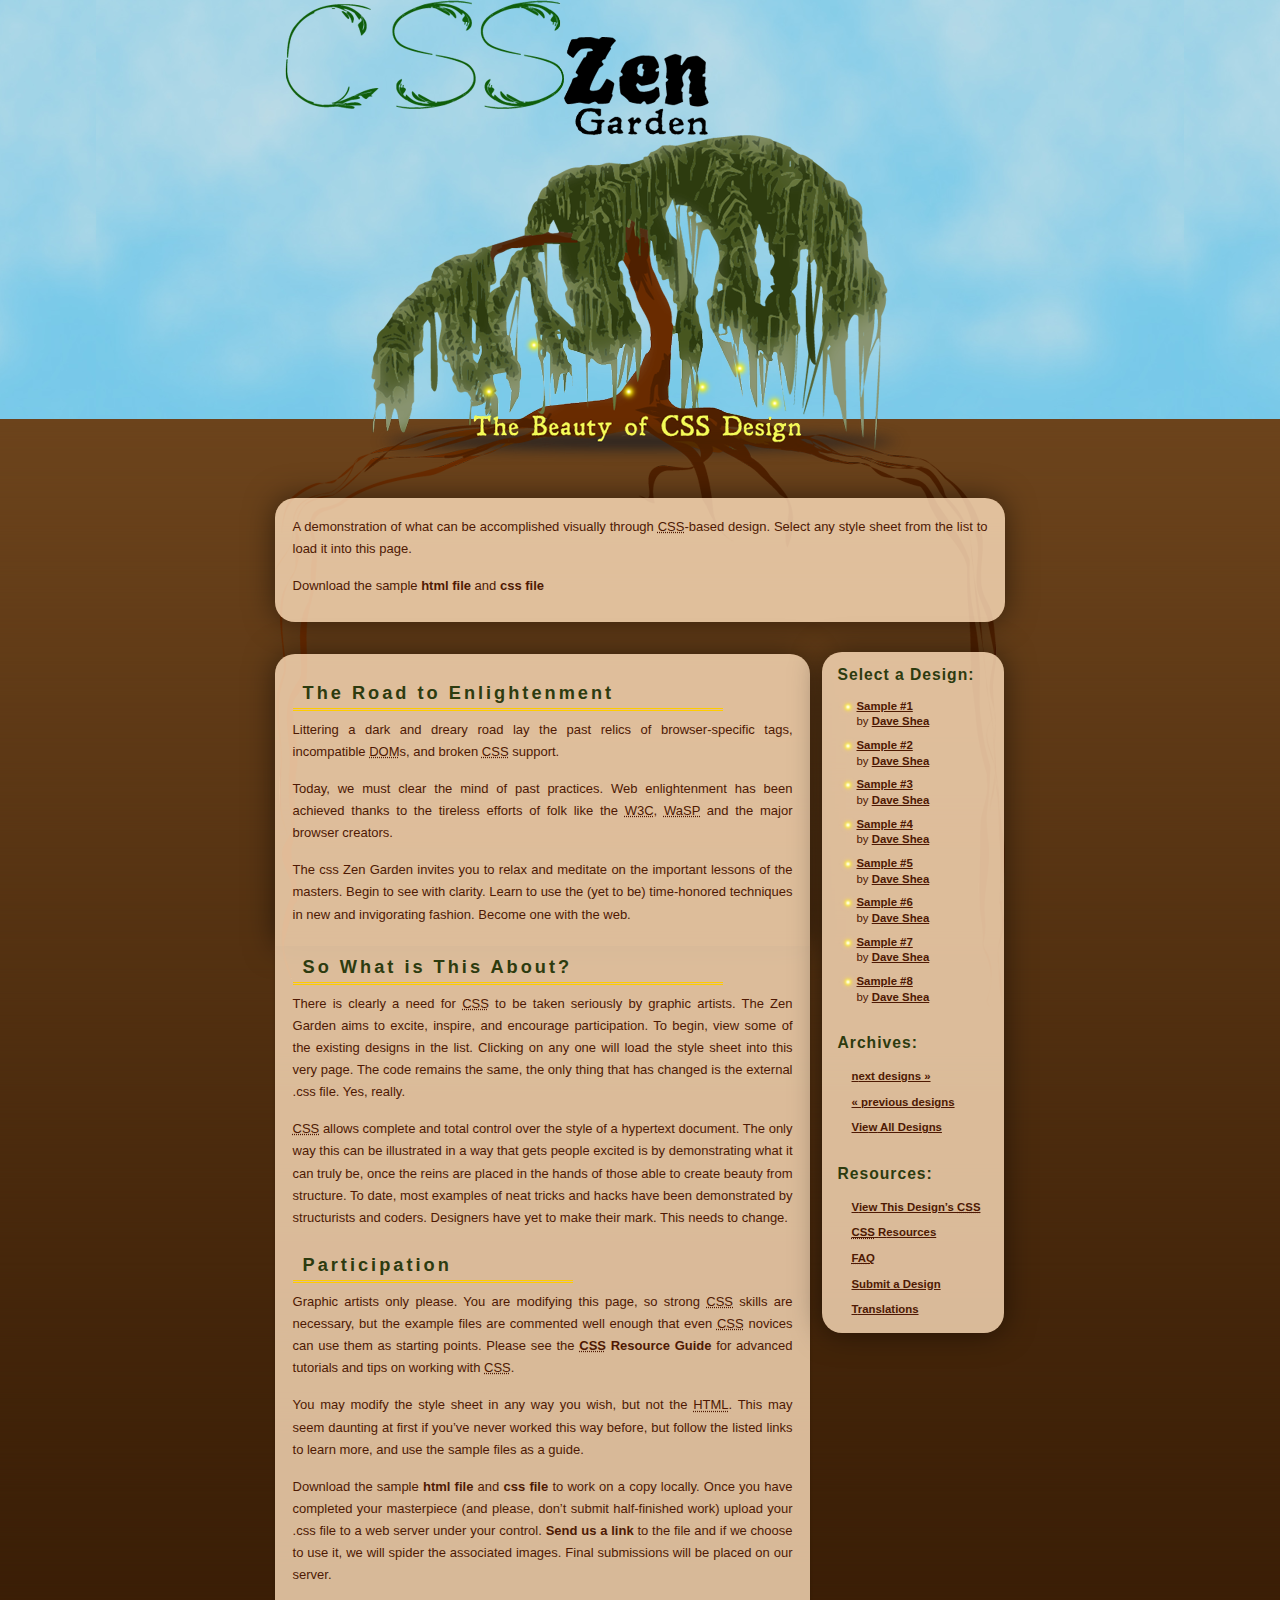
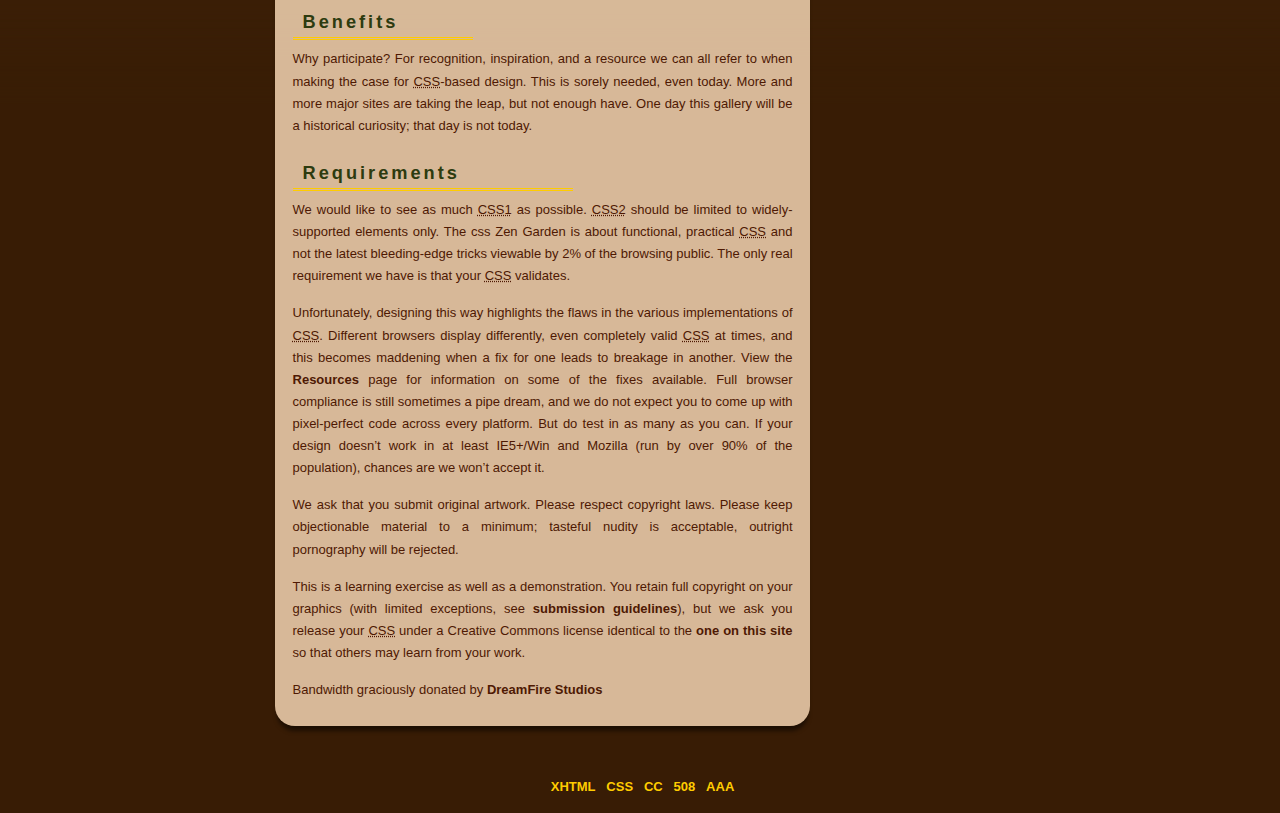
==== zengarden-sample.html @ 26fdbdee "all files" ====
<!DOCTYPE html PUBLIC "-//W3C//DTD XHTML 1.0 Strict//EN"
  "http://www.w3.org/TR/xhtml1/DTD/xhtml1-strict.dtd">
<html xmlns="http://www.w3.org/1999/xhtml" xml:lang="en" >
<head>
	<meta http-equiv="content-type" content="text/html; charset=iso-8859-1" />
	<meta name="author" content="Dave Shea" />
	<meta name="keywords" content="design, css, cascading, style, sheets, xhtml, graphic design, w3c, web standards, visual, display" />
	<meta name="description" content="A demonstration of what can be accomplished visually through CSS-based design." />
	<meta name="robots" content="all" />

	<title>css Zen Garden: The Beauty in CSS Design</title>
 <!-- RWD scl -->
 <!--disable iPhone initial scale -->
 <meta name="viewport" content="width=device-width; initial-scale=1.0" />   
	<!-- to correct the unsightly Flash of Unstyled Content. http://www.bluerobot.com/web/css/fouc.asp -->
	<script type="text/javascript"></script>

 
 	<style type="text/css" media="all">
		@import "css/zengarden-sample.css";
	</style>
	
</head>

<!--


	This xhtml document is marked up to provide the designer with the maximum possible flexibility.
	There are more classes and extraneous tags than needed, and in a real world situation, it's more
	likely that it would be much leaner.
	
	However, I think we can all agree that even given that, we're still better off than if this had been
	built with tables.


-->

<body onload="window.defaultStatus='css Zen Garden: The Beauty in CSS Design';" id="css-zen-garden">
<div id="container">
  <div id="intro">
    <div id="pageHeader">
      <h1><span>Css Zen Garden</span></h1>
		<h2><span>The Beauty of <acronym title="Cascading Style Sheets">CSS</acronym> Design</span></h2>
		</div>

		<div id="quickSummary">
			<p class="p1"><span>A demonstration of what can be accomplished visually through <acronym title="Cascading Style Sheets">CSS</acronym>-based design. Select any style sheet from the list to load it into this page.</span></p>
			<p class="p2"><span>Download the sample <a href="zengarden-sample.html" title="This page's source HTML code, not to be modified.">html file</a> and <a href="zengarden-sample.css" title="This page's sample CSS, the file you may modify.">css file</a></span></p>
		</div>

		<div id="preamble">
			<h3><span>The Road to Enlightenment</span></h3>
			<p class="p1"><span>Littering a dark and dreary road lay the past relics of browser-specific tags, incompatible <acronym title="Document Object Model">DOM</acronym>s, and broken <acronym title="Cascading Style Sheets">CSS</acronym> support.</span></p>
			<p class="p2"><span>Today, we must clear the mind of past practices. Web enlightenment has been achieved thanks to the tireless efforts of folk like the <acronym title="World Wide Web Consortium">W3C</acronym>, <acronym title="Web Standards Project">WaSP</acronym> and the major browser creators.</span></p>
			<p class="p3"><span>The css Zen Garden invites you to relax and meditate on the important lessons of the masters. Begin to see with clarity. Learn to use the (yet to be) time-honored techniques in new and invigorating fashion. Become one with the web.</span></p>
		</div>
	</div>

	<div id="supportingText">
		<div id="explanation">
			<h3><span>So What is This About?</span></h3>
			<p class="p1"><span>There is clearly a need for <acronym title="Cascading Style Sheets">CSS</acronym> to be taken seriously by graphic artists. The Zen Garden aims to excite, inspire, and encourage participation. To begin, view some of the existing designs in the list. Clicking on any one will load the style sheet into this very page. The code remains the same, the only thing that has changed is the external .css file. Yes, really.</span></p>
			<p class="p2"><span><acronym title="Cascading Style Sheets">CSS</acronym> allows complete and total control over the style of a hypertext document. The only way this can be illustrated in a way that gets people excited is by demonstrating what it can truly be, once the reins are placed in the hands of those able to create beauty from structure. To date, most examples of neat tricks and hacks have been demonstrated by structurists and coders. Designers have yet to make their mark. This needs to change.</span></p>
		</div>

		<div id="participation">
			<h3><span>Participation</span></h3>
			<p class="p1"><span>Graphic artists only please. You are modifying this page, so strong <acronym title="Cascading Style Sheets">CSS</acronym> skills are necessary, but the example files are commented well enough that even <acronym title="Cascading Style Sheets">CSS</acronym> novices can use them as starting points. Please see the <a href="http://www.mezzoblue.com/zengarden/resources/" title="A listing of CSS-related resources"><acronym title="Cascading Style Sheets">CSS</acronym> Resource Guide</a> for advanced tutorials and tips on working with <acronym title="Cascading Style Sheets">CSS</acronym>.</span></p>
			<p class="p2"><span>You may modify the style sheet in any way you wish, but not the <acronym title="HyperText Markup Language">HTML</acronym>. This may seem daunting at first if you&#8217;ve never worked this way before, but follow the listed links to learn more, and use the sample files as a guide.</span></p>
			<p class="p3"><span>Download the sample <a href="zengarden-sample.html" title="This page's source HTML code, not to be modified.">html file</a> and <a href="zengarden-sample.css" title="This page's sample CSS, the file you may modify.">css file</a> to work on a copy locally. Once you have completed your masterpiece (and please, don&#8217;t submit half-finished work) upload your .css file to a web server under your control. <a href="http://www.mezzoblue.com/zengarden/submit/" title="Use the contact form to send us your CSS file">Send us a link</a> to the file and if we choose to use it, we will spider the associated images. Final submissions will be placed on our server.</span></p>
		</div>

		<div id="benefits">
			<h3><span>Benefits</span></h3>
			<p class="p1"><span>Why participate? For recognition, inspiration, and a resource we can all refer to when making the case for <acronym title="Cascading Style Sheets">CSS</acronym>-based design. This is sorely needed, even today. More and more major sites are taking the leap, but not enough have. One day this gallery will be a historical curiosity; that day is not today.</span></p>
		</div>

		<div id="requirements">
			<h3><span>Requirements</span></h3>
			<p class="p1"><span>We would like to see as much <acronym title="Cascading Style Sheets, version 1">CSS1</acronym> as possible. <acronym title="Cascading Style Sheets, version 2">CSS2</acronym> should be limited to widely-supported elements only. The css Zen Garden is about functional, practical <acronym title="Cascading Style Sheets">CSS</acronym> and not the latest bleeding-edge tricks viewable by 2% of the browsing public. The only real requirement we have is that your <acronym title="Cascading Style Sheets">CSS</acronym> validates.</span></p>
			<p class="p2"><span>Unfortunately, designing this way highlights the flaws in the various implementations of <acronym title="Cascading Style Sheets">CSS</acronym>. Different browsers display differently, even completely valid <acronym title="Cascading Style Sheets">CSS</acronym> at times, and this becomes maddening when a fix for one leads to breakage in another. View the <a href="http://www.mezzoblue.com/zengarden/resources/" title="A listing of CSS-related resources">Resources</a> page for information on some of the fixes available. Full browser compliance is still sometimes a pipe dream, and we do not expect you to come up with pixel-perfect code across every platform. But do test in as many as you can. If your design doesn&#8217;t work in at least IE5+/Win and Mozilla (run by over 90% of the population), chances are we won&#8217;t accept it.</span></p>
			<p class="p3"><span>We ask that you submit original artwork. Please respect copyright laws. Please keep objectionable material to a minimum; tasteful nudity is acceptable, outright pornography will be rejected.</span></p>
			<p class="p4"><span>This is a learning exercise as well as a demonstration. You retain full copyright on your graphics (with limited exceptions, see <a href="http://www.mezzoblue.com/zengarden/submit/guidelines/">submission guidelines</a>), but we ask you release your <acronym title="Cascading Style Sheets">CSS</acronym> under a Creative Commons license identical to the <a href="http://creativecommons.org/licenses/sa/1.0/" title="View the Zen Garden's license information.">one on this site</a> so that others may learn from your work.</span></p>
			<p class="p5"><span>Bandwidth graciously donated by <a href="http://www.dreamfirestudios.com/">DreamFire Studios</a></span></p>
		</div>

		<div id="footer">
			<a href="http://validator.w3.org/check/referer" title="Check the validity of this site&#8217;s XHTML">xhtml</a> &nbsp; 
			<a href="http://jigsaw.w3.org/css-validator/check/referer" title="Check the validity of this site&#8217;s CSS">css</a> &nbsp; 
			<a href="http://creativecommons.org/licenses/by-nc-sa/1.0/" title="View details of the license of this site, courtesy of Creative Commons.">cc</a> &nbsp;
			<a href="http://mezzoblue.com/zengarden/faq/#s508" title="Read about the accessibility of this site">508</a> &nbsp;
			<a href="http://www.mezzoblue.com/zengarden/faq/#aaa" title="Read about the accessibility of this site">aaa</a>
		</div>

	</div>

	
	<div id="linkList">
		<!--extra div for flexibility - this list will probably be the trickiest spot you'll deal with -->
		<div id="linkList2">

		<!-- If you're wondering about the extra &nbsp; at the end of the link, it's a hack to meet WCAG 1 Accessibility. -->
		<!-- I don't like having to do it, but this is a visual exercise. It's a compromise. -->
			<div id="lselect">
				<h3 class="select"><span>Select a Design:</span></h3>
				<!-- list of links begins here. There will be no more than 8 links per page -->
				<ul>
					<li><a href="/" title="AccessKey: a" accesskey="a">Sample #1</a> by <a href="http://www.mezzoblue.com/" class="c">Dave Shea</a>&nbsp;</li>
					<li><a href="/" title="AccessKey: b" accesskey="b">Sample #2</a> by <a href="http://www.mezzoblue.com/" class="c">Dave Shea</a>&nbsp;</li>
					<li><a href="/" title="AccessKey: c" accesskey="c">Sample #3</a> by <a href="http://www.mezzoblue.com/" class="c">Dave Shea</a>&nbsp;</li>
					<li><a href="/" title="AccessKey: d" accesskey="d">Sample #4</a> by <a href="http://www.mezzoblue.com/" class="c">Dave Shea</a>&nbsp;</li>
					<li><a href="/" title="AccessKey: e" accesskey="e">Sample #5</a> by <a href="http://www.mezzoblue.com/" class="c">Dave Shea</a>&nbsp;</li>
					<li><a href="/" title="AccessKey: f" accesskey="f">Sample #6</a> by <a href="http://www.mezzoblue.com/" class="c">Dave Shea</a>&nbsp;</li>
					<li><a href="/" title="AccessKey: g" accesskey="g">Sample #7</a> by <a href="http://www.mezzoblue.com/" class="c">Dave Shea</a>&nbsp;</li>
					<li><a href="/" title="AccessKey: h" accesskey="h">Sample #8</a> by <a href="http://www.mezzoblue.com/" class="c">Dave Shea</a>&nbsp;</li>
				</ul>
			</div>

			<div id="larchives">
				<h3 class="archives"><span>Archives:</span></h3>
				<ul>
					<li><a href="/" title="View next set of designs. AccessKey: n" accesskey="n"><span class="accesskey">n</span>ext designs &raquo;</a>&nbsp;</li>
					<li><a href="/" title="View previous set of designs. AccessKey: p" accesskey="p">&laquo; <span class="accesskey">p</span>revious designs</a></li>
					<li><a href="http://www.mezzoblue.com/zengarden/alldesigns/" title="View every submission to the Zen Garden. AccessKey: w" accesskey="w">Vie<span class="accesskey">w</span> All Designs</a></li>
				</ul>
			</div>
			
			<div id="lresources">
				<h3 class="resources"><span>Resources:</span></h3>
				<ul>
					<li><a href="http://www.csszengarden.com/001/001.css" title="View the source CSS file for the currently-viewed design, AccessKey: v" accesskey="v"><span class="accesskey">V</span>iew This Design&#8217;s <acronym title="Cascading Style Sheets">CSS</acronym></a></li>
					<li><a href="http://www.mezzoblue.com/zengarden/resources/" title="Links to great sites with information on using CSS. AccessKey: r" accesskey="r"><acronym title="Cascading Style Sheets">CSS</acronym> <span class="accesskey">R</span>esources</a></li>
					<li><a href="http://www.mezzoblue.com/zengarden/faq/" title="A list of Frequently Asked Questions about the Zen Garden. AccessKey: q" accesskey="q"><acronym title="Frequently Asked Questions">FA<span class="accesskey">Q</span></acronym></a>&nbsp;</li>
					<li><a href="http://www.mezzoblue.com/zengarden/submit/" title="Send in your own CSS file. AccessKey: s" accesskey="s"><span class="accesskey">S</span>ubmit a Design</a></li>
					<li><a href="http://www.mezzoblue.com/zengarden/translations/" title="View translated versions of this page. AccessKey: t" accesskey="t"><span class="accesskey">T</span>ranslations</a></li>
				</ul>
			</div>
		</div>
	</div>


</div>

<!-- These extra divs/spans may be used as catch-alls to add extra imagery. -->
<!-- Add a background image to each and use width and height to control sizing, place with absolute positioning -->
<div id="extraDiv1"><span></span></div><div id="extraDiv2"><span></span></div><div id="extraDiv3"><span></span></div>
<div id="extraDiv4"><span></span></div><div id="extraDiv5"><span></span></div><div id="extraDiv6"><span></span></div>

</body>
</html>
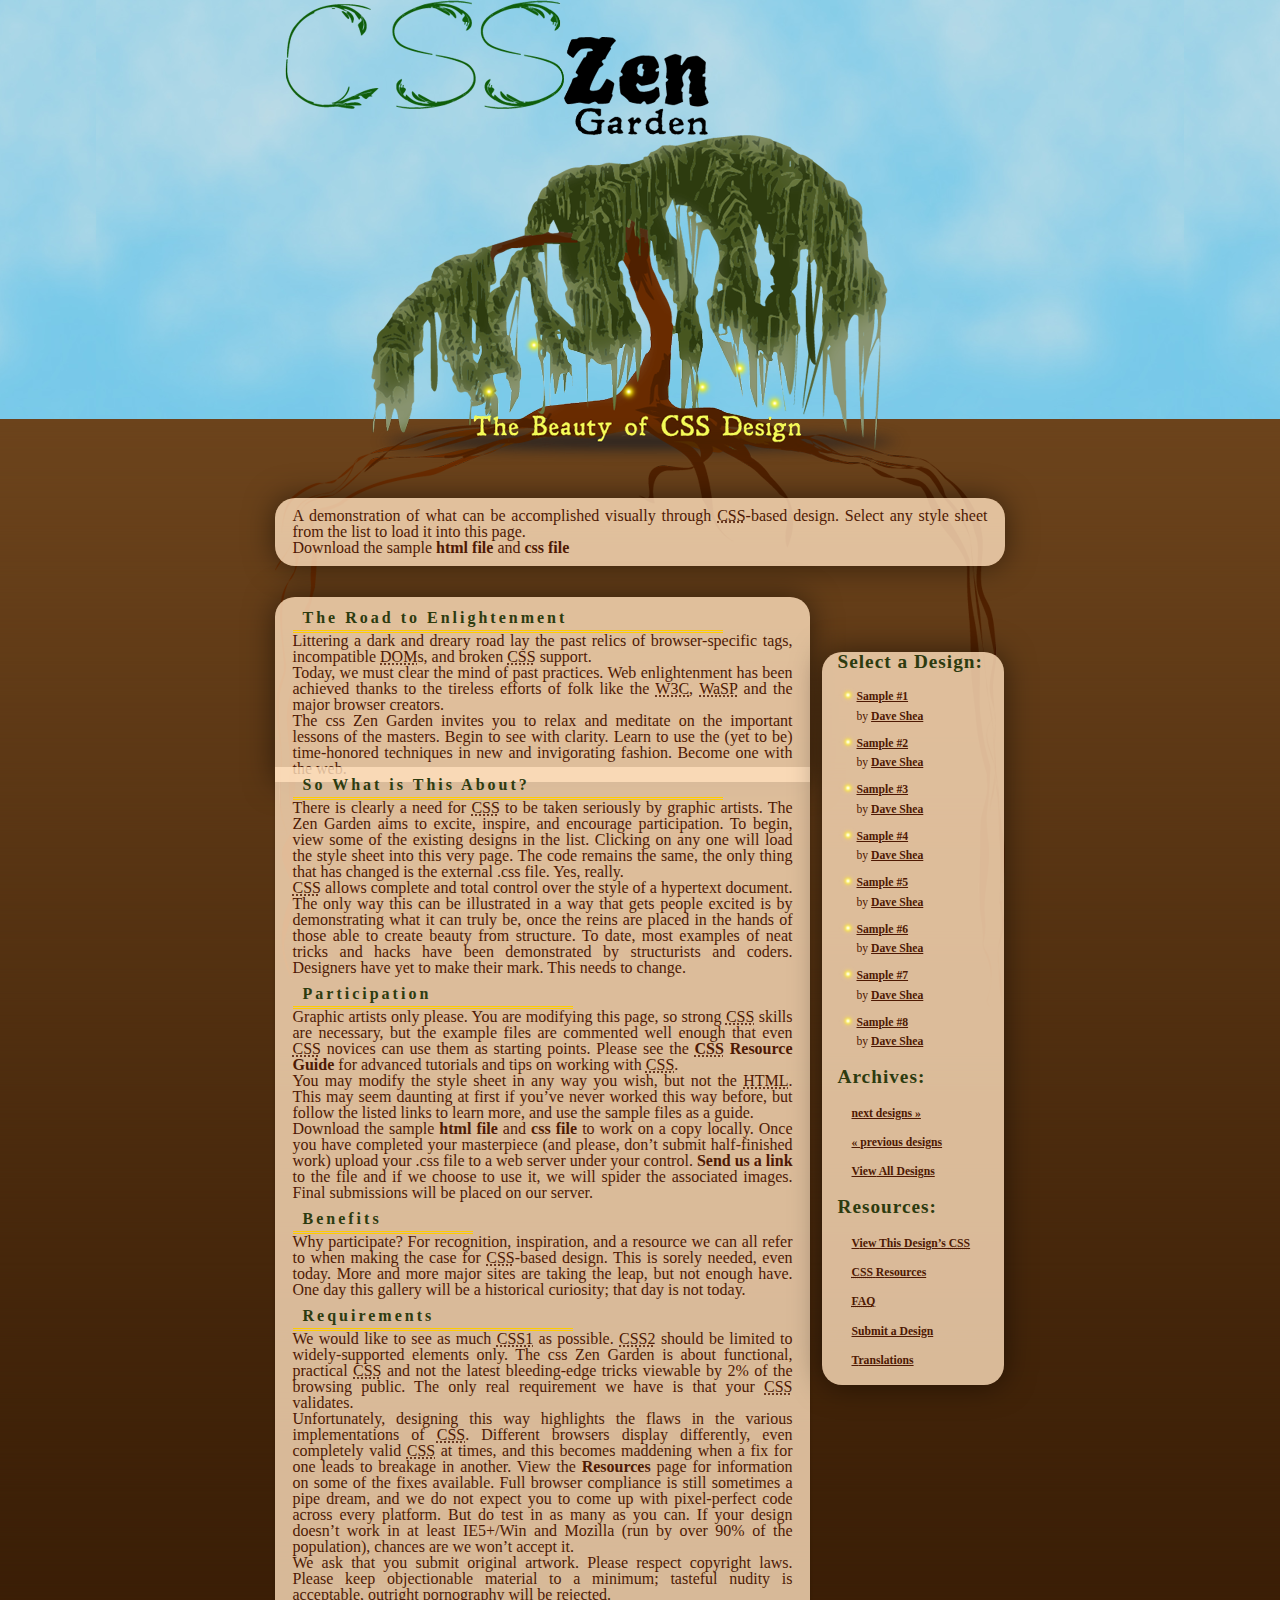
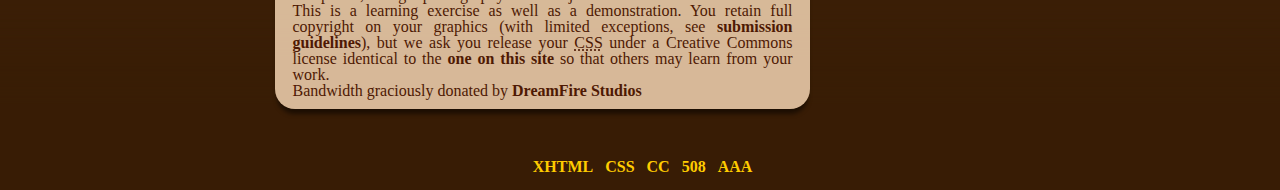
==== commit fb37f416: "edited css imports to make it display on githubpages" ====
--- a/zengarden-sample.html
+++ b/zengarden-sample.html
@@ -1,5 +1,5 @@
 <!DOCTYPE html PUBLIC "-//W3C//DTD XHTML 1.0 Strict//EN"
-  "http://www.w3.org/TR/xhtml1/DTD/xhtml1-strict.dtd">
+  "https://www.w3.org/TR/xhtml1/DTD/xhtml1-strict.dtd">
 <html xmlns="http://www.w3.org/1999/xhtml" xml:lang="en" >
 <head>
 	<meta http-equiv="content-type" content="text/html; charset=iso-8859-1" />
@@ -7,6 +7,11 @@
 	<meta name="keywords" content="design, css, cascading, style, sheets, xhtml, graphic design, w3c, web standards, visual, display" />
 	<meta name="description" content="A demonstration of what can be accomplished visually through CSS-based design." />
 	<meta name="robots" content="all" />
+  	<link rel="stylesheet" href="css/zengarden-sample.css">
+  	<link rel="stylesheet" href="css/reset.css">
+  	<link rel="stylesheet" href="css/fonts.css">
+  	<link rel="stylesheet" href="css/clearfix.css">
+
 
 	<title>css Zen Garden: The Beauty in CSS Design</title>
  <!-- RWD scl -->
@@ -17,7 +22,6 @@
 
  
  	<style type="text/css" media="all">
-		@import "css/zengarden-sample.css";
 	</style>
 	
 </head>
--- a/css/zengarden-sample.css
+++ b/css/zengarden-sample.css
@@ -0,0 +1,425 @@
+
+
+/**************************************
+				DEFAULTS
+**************************************/
+html{
+	margin: 0;
+	padding: 0;
+}
+
+body{ 
+	font-size: 100%;	
+	font: 81.3% georgia, sans-serif;
+	color: #4e1903;
+	line-height: 1.70em;
+}
+
+#css-zen-garden{
+  	background-color: #613c17;
+	background: url('../images/bg.png') repeat-x scroll 0 0 #381c05;
+}
+
+p{ 
+	margin-bottom: 15px;
+    margin-top: 8px;
+    text-align: justify;
+}
+
+h1,h2,h3,h4{ 
+	font: italic normal;
+	letter-spacing: 1px; 
+}
+
+h1{
+	display: none;
+}
+
+h2{
+	display: none;
+}
+
+h3{
+	margin-top: 15px;
+	font-size: 1.4em; 
+}
+
+h4{
+	margin-top: 15px;
+}
+
+a{
+	color: rgb(78,25,3);
+}
+
+a:hover {
+	color: #06C;
+}
+
+a:link{ 
+	font-weight: bold; 
+	text-decoration: none; 
+}
+
+a:visited{ 
+	font-weight: bold; 
+	text-decoration: none; 
+}
+
+a:hover, a:active{ 
+	text-decoration: underline; 
+}
+
+acronym{
+	border-bottom: none;
+}
+
+ul{
+	font-size: 1.2em; 
+	padding: 0px 20px 12px; 
+}
+
+li{
+	padding: 4px;
+}
+
+
+
+/**************************************
+				LAYOUT
+**************************************/
+#container{ 
+	width: 730px; 
+	margin: 0 auto; 
+	position: relative;
+	clear: both;
+}
+
+#pageHeader{
+	background: transparent;
+	background: url('../images/headerV2.png') no-repeat;
+	background-size: 100%;
+	margin-bottom: -520px;
+	height: 1008px;
+
+}
+
+#preamble {
+    width: 500px;
+	margin-top: 4.3%;
+    padding: 3px 2.4% 5px;
+	border-top-left-radius: 20px;
+	border-top-right-radius: 20px;
+	background-color: #ffdaae;
+	background-color: rgba(255,224,189,0.8);
+	-moz-box-shadow: 0px 0px 30px rgba(000,000,000,0.5);
+	-webkit-box-shadow: 0px 0px 30px rgba(000,000,000,0.5);
+	box-shadow: 0px 0px 30px rgba(000,000,000,0.5); 
+}
+
+
+/**************************************
+				INTRO
+**************************************/
+
+#intro h3{
+	width: 80%;
+	color: #2d3b0f;
+	font-weight: bold;
+	padding: 10px 20px 4px 10px;
+	letter-spacing: 3px;
+	border-bottom: 3px double #ffcc00;
+}
+
+#quickSummary{
+	margin-top: 10px;
+	padding: 10px 2.4% 10px;
+	border-radius: 20px;
+	background-color: #ffdaae;
+	background-color: rgba(255,224,189,0.8);
+	-moz-box-shadow: 0px 0px 30px rgba(000,000,000,0.5);
+	-webkit-box-shadow: 0px 0px 30px rgba(000,000,000,0.5);
+	box-shadow: 0px 0px 30px rgba(000,000,000,0.5); 
+}
+
+
+
+/**************************************
+			SUPPORTING TEXT
+**************************************/
+#supportingText {
+    position: relative;
+    width: 500px;
+    padding: 0 2.4% 10px;
+	top: -15px;
+	border-bottom-left-radius: 20px;
+	border-bottom-right-radius: 20px;
+	background-color: #ffdaae;
+	background-color: rgba(255,224,189,0.8);
+	-moz-box-shadow: 0 4px 7px -2px rgba(000,000,000,0.5);
+	-webkit-box-shadow: 0 7px 4px -2px rgba(000,000,000,0.5);
+	box-shadow: 0 7px 4px -2px rgba(000,000,000,0.5);
+}
+
+#supportingText h3{
+	color: #2d3b0f;
+	font-weight: bold;
+	padding: 10px 20px 4px 10px;
+	letter-spacing: 3px;
+	border-bottom: 3px double #ffcc00;
+}
+
+#explanation h3 {
+	width: 80%;
+}
+
+#participation h3{
+	width: 50%;
+}
+
+#benefits h3{
+	width: 30%;
+}
+
+#requirements h3{
+	width: 50%;
+}
+/**********FOOTER*************/
+#footer{
+	width: 100%;
+	margin: 60px 20% 0;
+	float: left;
+	text-align: center;
+}
+
+#footer a{
+	color: #ffcc00;
+	color: rgb(255,204,0);
+	text-transform: uppercase; 
+}
+
+/**************************************
+				LINKLIST
+**************************************/
+
+#linkList {
+    position: absolute;
+	width: 25%;
+	margin-top: 97px;
+	top: 555px;
+	right: 1px;
+	font-size: 73%;
+	line-height: 1.65em;
+	border-radius: 20px;
+	background-color: #ffdaae;
+	background-color: rgba(255,224,189,0.8);
+	-moz-box-shadow: 0px 0px 30px rgba(000,000,000,0.5);
+	-webkit-box-shadow: 0px 0px 30px rgba(000,000,000,0.5);
+	box-shadow: 0px 0px 30px rgba(000,000,000,0.5); 
+}
+
+#linkList a{
+	text-decoration: underline;
+}
+
+#lselect, #larchives, #lresources {
+    margin: 0;
+    padding: 0 15px 10px;
+}
+
+
+#linkList h3 {
+	color: #2d3b0f;
+	font-weight: bold;
+	font-size: 1.65em;
+    margin-bottom: 10px;
+    padding: 0 3px 3px 1px;
+}
+
+#lselect ul, #larchives ul, #lresources ul {
+    list-style-type: none;
+    margin: 0;
+    padding: 0;
+}
+
+#lselect li{
+	background: url('../images/bullet.png') no-repeat left top;
+}
+
+#larchives li, #lresources li {
+    padding: 5px 0;
+}
+
+#lselect li a {
+    display: block;
+}
+
+#lselect li a.c {
+    display: inline;
+}
+
+#linkList #lselect ul li {
+	display: block;
+    padding: 3px 0 5px 20px;
+}
+
+#linkList #larchives ul li {
+	display: block;
+	padding: 5px 0 5px 15px;
+}
+
+#linkList #lresources ul li {
+    display: block;
+    padding: 5px 0 5px 15px;
+}
+
+
+/**************************************
+				EXTRA DIVS
+**************************************/
+#extraDiv1{
+	position: absolute;
+	background: url('../images/sky.jpg') repeat-x top;
+	background-size: 85%;
+	width: 100%;
+	height: 420px;
+	top: -1px;
+	z-index: -100;
+}
+
+
+/**************************************
+		  Media Queries
+**************************************/
+/**************************************
+		smaller than 980
+**************************************/
+@media screen and (max-width:980px){
+
+#container{
+	width: 65%;
+}
+
+#preamble, #supportingText{
+	width: 68%;
+}
+
+#pageHeader{
+	margin-bottom: -590px;
+	transition: all 0.3s linear 0s;
+	-webkit-transition: all 0.3s linear 0s;
+	-moz-transition: all 0.3s linear 0s;
+}
+
+#linkList{
+	margin-top: 98px;
+	top: 479px;
+}
+
+#footer{
+	width: 100%;
+}
+
+#extraDiv1{
+	background-size: 76%;
+	height: 400px; 
+}
+
+}
+
+/**************************************
+		TABLET SIZE
+**************************************/
+
+@media screen and (max-width:768px){
+
+#pageHeader{
+	margin-bottom: -675px;
+}
+
+#linkList{
+	width: auto;
+	top: 0;
+	margin: 0;
+	padding-top: 5px;
+	position: relative;
+	clear: both;
+}
+
+#linkList #larchives, #linkList #lresources{
+	width: auto;
+	float: right;
+	margin-top: -180px;
+}
+
+#linkList #larchives{
+	margin-top: -355px;
+	margin-right: 30px;
+}
+
+#preamble, #supportingText{
+	width: auto;
+}
+
+#footer{
+	width: auto;
+	position: absolute;
+	margin: 430px 30%;
+}
+
+}
+/**************************************
+		smaller than 650
+**************************************/
+@media screen and (max-width:650px){
+#container{
+	width: 65%;
+}
+
+#pageHeader{
+	margin-bottom: -700px;
+	transition: all 0.3s linear 0s;
+	-mozkit-transition: all 0.3s linear 0s;
+	-moz-transition: all 0.3s linear 0s;
+}
+
+}
+
+/**************************************
+		smaller than 480
+**************************************/
+@media screen and (max-width:480px){
+#container{
+	width: auto;
+}
+
+#pageHeader{
+	background: url('../images/fireflies.png') no-repeat 50% 18%, url('../images/logo2.png') no-repeat 50% 3%;
+	background-size: 80%;
+	height: 1002px;
+  	transition: background 0.4s ease-in-out;
+  	-webkit-transition: background 0.4s ease-in-out;
+  	-moz-transition: background 0.4s ease-in-out;
+}
+
+#extraDiv1{
+	background-size: 76%;
+}
+
+#linkList{
+    position: inherit;
+	width: auto;
+
+}
+
+#linkList #larchives, #linkList #lresources{
+	float: inherit;
+	margin: 0;
+}
+
+#footer{
+	margin: 730px 30%;
+}
+
+}
+
--- a/css/fonts.css
+++ b/css/fonts.css
@@ -0,0 +1,21 @@
+@charset "utf-8";
+/* Remember to include font credits*/
+
+
+@font-face {
+    font-family: 'LeanderRegular';
+    src: url('../fonts/Leander-webfont.eot');
+    src: url('../fonts/Leander-webfont.eot?#iefix') format('embedded-opentype'),
+         url('../fonts/Leander-webfont.woff') format('woff'),
+         url('../fonts/Leander-webfont.ttf') format('truetype'),
+         url('../fonts/Leander-webfont.svg#LeanderRegular') format('svg');
+    font-weight: normal;
+    font-style: normal;
+
+}
+
+
+
+@font-face {
+
+}
--- a/css/clearfix.css
+++ b/css/clearfix.css
@@ -0,0 +1,17 @@
+@charset "utf-8";
+/* CSS Document */
+
+.clearfix {
+ display:inline-block;
+}
+.clearfix:after {
+	visibility: hidden;
+	display: block;
+	font-size: 0;
+	content: " ";
+	clear: both;
+	height: 0;
+	}
+* html .clearfix             { zoom: 1; } /* IE6 */
+*:first-child+html .clearfix { zoom: 1; } /* IE7 */
+
